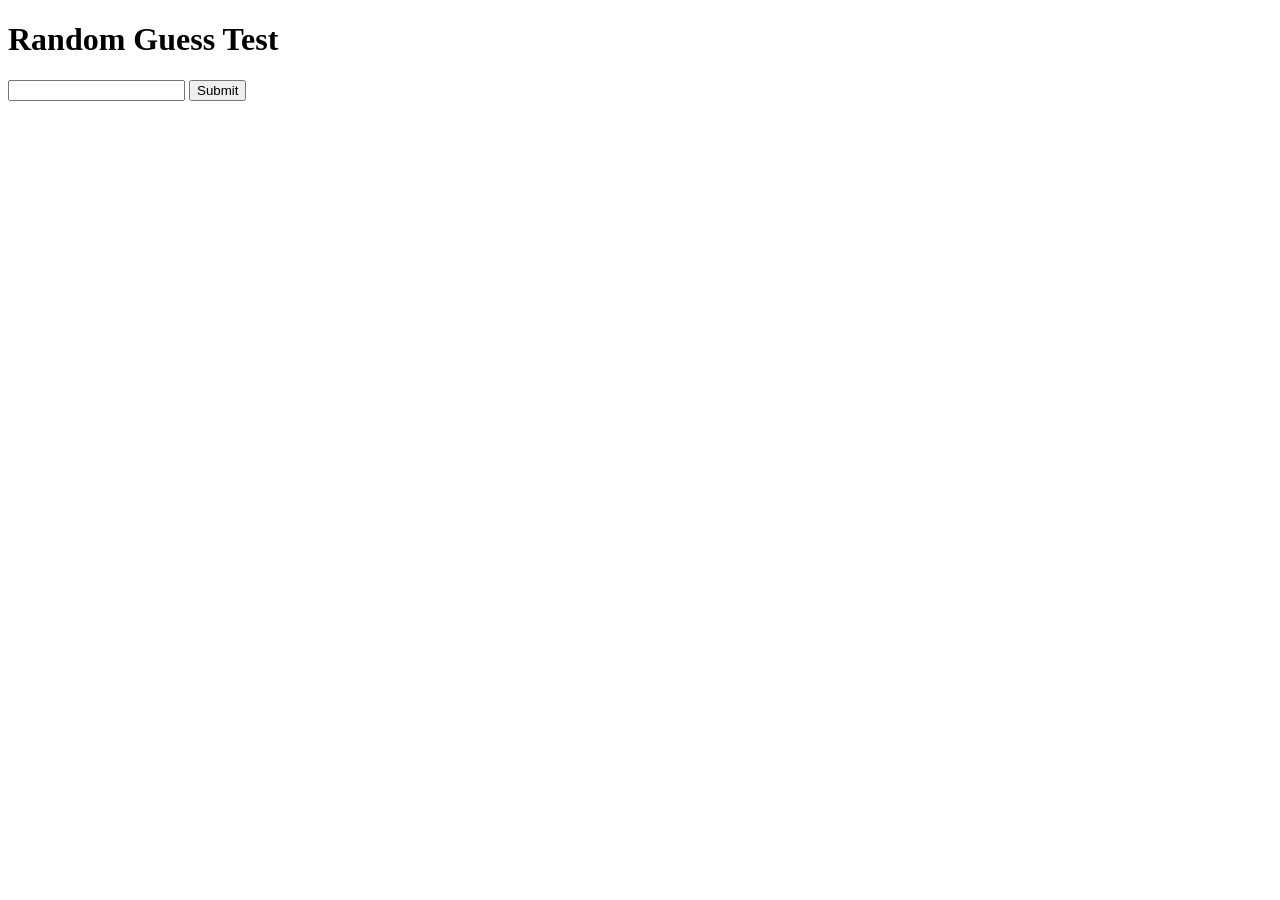
==== Version7.0/user53.html/random.html @ 03a25ac3 "idk idk" ====
<!DOCTYPE html>
<html lang="en">
<head>
    <meta charset="UTF-8" />
    <title>Random Guess Test</title>
    <script>
        const answer = Math.floor(Math.random() * 100) + 1;

        function checkGuess() {
            const guess = Number(document.getElementById('guess').value);
            document.getElementById('guess').value = '';
            if (guess < answer) {
                alert('higher');
            } else {
                alert(answer);
            }
            return false;
        }
    </script>
</head>
<body>
    <h1>Random Guess Test</h1>
    <form onsubmit="return checkGuess();">
        <input id="guess" type="number" />
        <input type="submit" value="Submit" />
    </form>
</body>
</html>
</html>
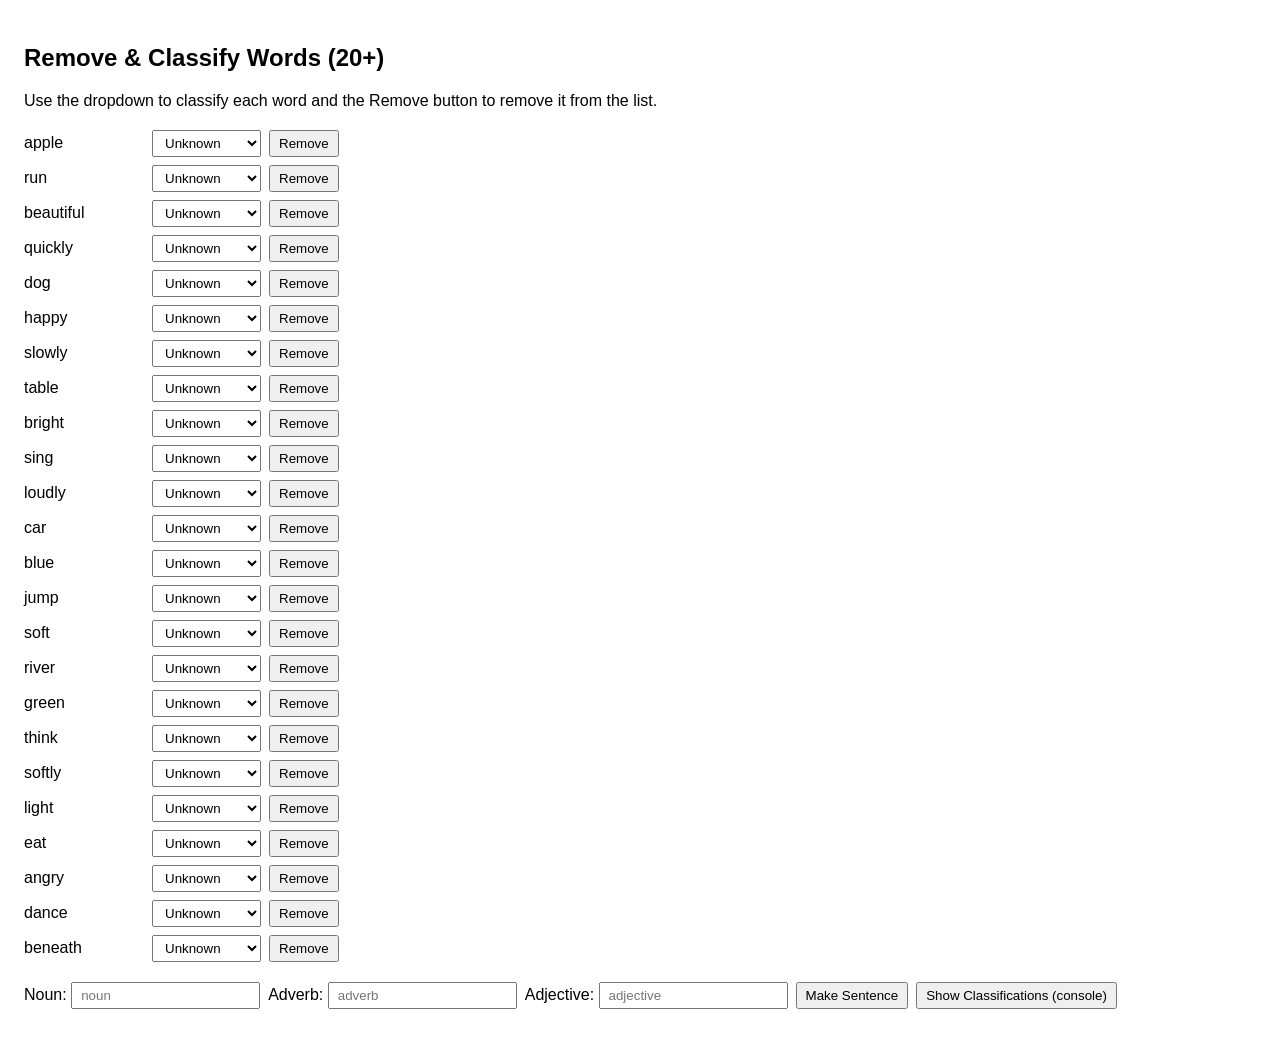
==== commit 299cb6e6: "Update random.html" ====
--- a/Version7.0/user53.html/random.html
+++ b/Version7.0/user53.html/random.html
@@ -1,29 +1,92 @@
 <!DOCTYPE html>
 <html lang="en">
 <head>
-    <meta charset="UTF-8" />
-    <title>Random Guess Test</title>
-    <script>
-        const answer = Math.floor(Math.random() * 100) + 1;
-
-        function checkGuess() {
-            const guess = Number(document.getElementById('guess').value);
-            document.getElementById('guess').value = '';
-            if (guess < answer) {
-                alert('higher');
-            } else {
-                alert(answer);
-            }
-            return false;
-        }
-    </script>
+    <meta charset="utf-8" />
+    <meta name="viewport" content="width=device-width,initial-scale=1" />
+    <title>Word Classifier & Sentence Maker</title>
+    <style>
+        body { font-family: Arial, sans-serif; padding: 1rem; }
+        ul { list-style: none; padding: 0; max-width: 720px; }
+        li { display: flex; gap: .5rem; align-items: center; padding: .25rem 0; }
+        .word { min-width: 120px; }
+        select, button, input { padding: .25rem .5rem; }
+        #controls { margin-top: 1rem; display:flex; gap:.5rem; align-items:center; flex-wrap:wrap; }
+        #sentence { margin-top: 1rem; font-weight:600; color: blue; }
+        .removed { opacity:.4; text-decoration: line-through; }
+    </style>
 </head>
 <body>
-    <h1>Random Guess Test</h1>
-    <form onsubmit="return checkGuess();">
-        <input id="guess" type="number" />
-        <input type="submit" value="Submit" />
-    </form>
+    <h2>Remove & Classify Words (20+)</h2>
+    <p>Use the dropdown to classify each word and the Remove button to remove it from the list.</p>
+
+    <ul id="wordList"></ul>
+
+    <div id="controls">
+        <label>Noun: <input id="nounInput" placeholder="noun"></label>
+        <label>Adverb: <input id="adverbInput" placeholder="adverb"></label>
+        <label>Adjective: <input id="adjectiveInput" placeholder="adjective"></label>
+        <button id="makeBtn">Make Sentence</button>
+        <button id="showClasses">Show Classifications (console)</button>
+    </div>
+
+    <div id="sentence" aria-live="polite"></div>
+
+    <script>
+        // initial words (>=20)
+        const initialWords = [
+            'apple','run','beautiful','quickly','dog','happy','slowly','table','bright',
+            'sing','loudly','car','blue','jump','soft','river','green','think',
+            'softly','light','eat','angry','dance','beneath'
+        ];
+
+        const wordList = document.getElementById('wordList');
+        const classifications = {}; // word -> pos or "removed"
+
+        function makeRow(word) {
+            const li = document.createElement('li');
+            const span = document.createElement('span');
+            span.textContent = word;
+            span.className = 'word';
+            li.appendChild(span);
+
+            const select = document.createElement('select');
+            ['Unknown','Noun','Verb','Adjective','Adverb','Pronoun','Preposition','Conjunction','Interjection'].forEach(opt => {
+                const o = document.createElement('option'); o.value = opt.toLowerCase(); o.text = opt; select.appendChild(o);
+            });
+            select.value = 'unknown';
+            select.addEventListener('change', () => { classifications[word] = select.value; });
+            li.appendChild(select);
+
+            const rem = document.createElement('button');
+            rem.textContent = 'Remove';
+            rem.addEventListener('click', () => {
+                classifications[word] = 'removed';
+                span.classList.add('removed');
+                select.disabled = true;
+                rem.disabled = true;
+            });
+            li.appendChild(rem);
+
+            return li;
+        }
+
+        // populate
+        initialWords.forEach(w => {
+            classifications[w] = 'unknown';
+            wordList.appendChild(makeRow(w));
+        });
+
+        // sentence maker
+        document.getElementById('makeBtn').addEventListener('click', () => {
+            const noun = document.getElementById('nounInput').value.trim() || '[noun]';
+            const adv = document.getElementById('adverbInput').value.trim() || '[adverb]';
+            const adj = document.getElementById('adjectiveInput').value.trim() || '[adjective]';
+            const sentence = `The ${adj} ${noun} ${adv}.`;
+            document.getElementById('sentence').textContent = sentence[0].toUpperCase() + sentence.slice(1);
+        });
+
+        // utility: show current classifications in console
+        document.getElementById('showClasses').addEventListener('click', () => console.log(JSON.stringify(classifications, null, 2)));
+    </script>
 </body>
 </html>
-</html>
